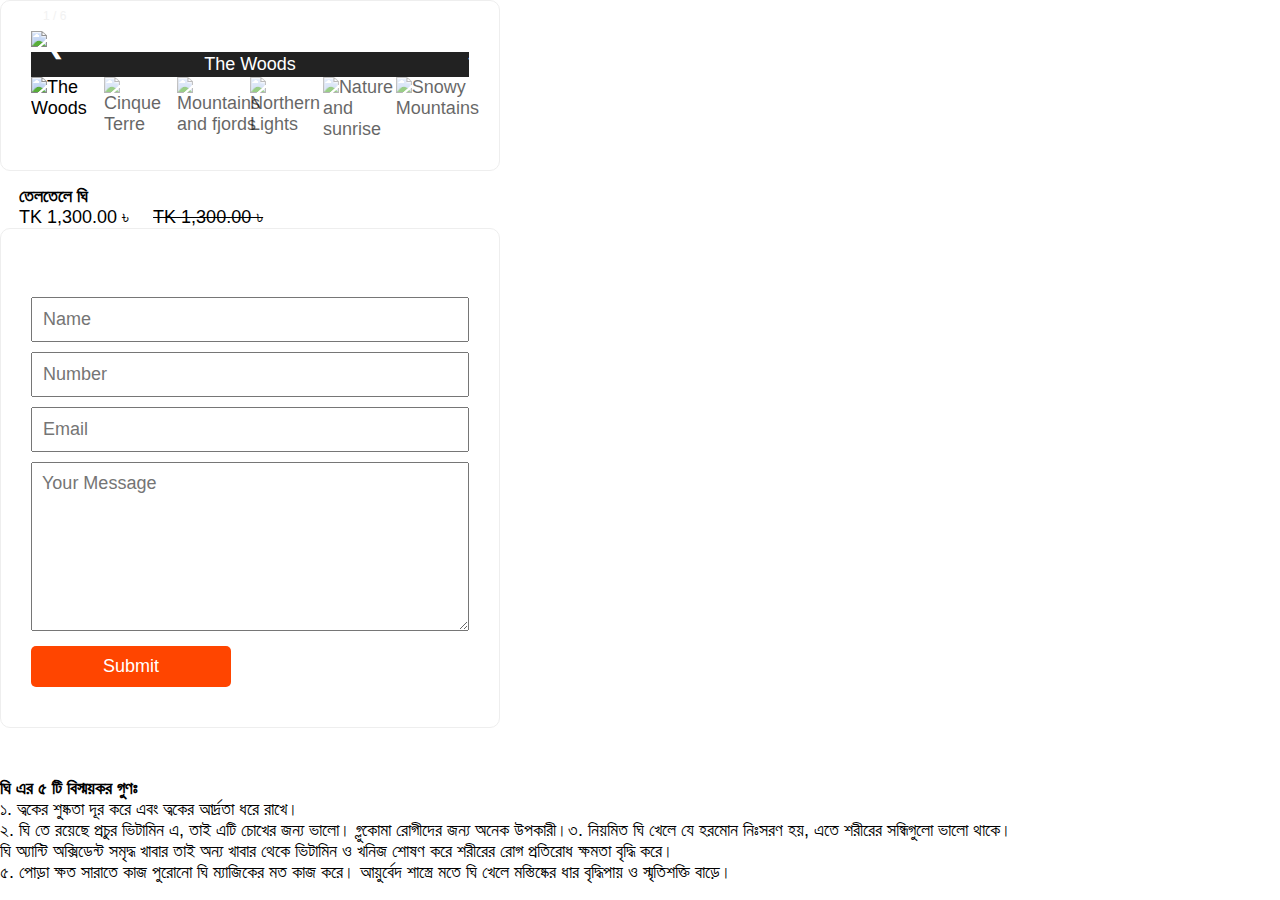
==== All/all.html @ 997743ed "first commit" ====
<!DOCTYPE html>
<html lang="en">

<head>
    <meta charset="UTF-8">
    <meta name="viewport" content="width=device-width, initial-scale=1.0">
    <title>Document</title>
    <link rel="stylesheet" href="all.css">
</head>

<body>


    <!-- Container for the image gallery -->
    <div class="container">

        <!-- Full-width images with number text -->
        <div class="mySlides">
            <div class="numbertext">1 / 6</div>
            <img src="/Tajul_website/img/gi.jpg" style="width:97%">



        </div>
        <div class="mySlides">
            <div class="numbertext">2 / 6</div>
            <img src="/Tajul_website/img/gi1.jpg" style="width:97%">
        </div>

        <div class="mySlides">
            <div class="numbertext">3 / 6</div>
            <img src="//Tajul_website/img/gi11.jpgconter/img/gi11.jpg" style="width:97%">
        </div>

        <div class="mySlides">
            <div class="numbertext">4 / 6</div>
            <img src="/Tajul_website/img/istop.jpg" style="width:97%">
        </div>

        <div class="mySlides">
            <div class="numbertext">5 / 6</div>
            <img src="/Tajul_website/img/mitai2.jpg" style="width:97%">
        </div>

        <div class="mySlides">
            <div class="numbertext">6 / 6</div>
            <img src="/Tajul_website/img/ghvb.jpg" style="width:97%">
        </div>

        <!-- Next and previous buttons -->
        <a class="prev" onclick="plusSlides(-1)">&#10094;</a>
        <a class="next" onclick="plusSlides(1)">&#10095;</a>

        <!-- Image text -->
        <div class="caption-container">
            <p id="caption"></p>
        </div>

        <!-- Thumbnail images -->
        <div class="row">
            <div class="column">
                <img class="demo cursor" src="/Tajul_website/img/poder3.jpg" style="width:100%"
                    onclick="currentSlide(1)" alt="The Woods">
            </div>
            <div class="column">
                <img class="demo cursor" src="/Tajul_website/img/votol.jpg" style="width:100%" onclick="currentSlide(2)"
                    alt="Cinque Terre">
            </div>
            <div class="column">
                <img class="demo cursor" src="/Tajul_website/img/office-home.jpg" style="width:100%"
                    onclick="currentSlide(3)" alt="Mountains and fjords">
            </div>
            <div class="column">
                <img class="demo cursor" src="/Tajul_website/img/hai4.jpg" style="width:100%" onclick="currentSlide(4)"
                    alt="Northern Lights">
            </div>
            <div class="column">
                <img class="demo cursor" src="/Tajul_website/img/gi9.jpg" style="width:100%" onclick="currentSlide(5)"
                    alt="Nature and sunrise">
            </div>
            <div class="column">
                <img class="demo cursor" src="/Tajul_website/img/tal8.jpg" style="width:100%" onclick="currentSlide(6)"
                    alt="Snowy Mountains">
            </div>
        </div>
    </div>

    <h3 class="taka">তেলতেলে ঘি</h3>
    <span class="taka"> TK 1,300.00 ৳</span>
    <span class="taka_linez_through"> TK 1,300.00 ৳</span>



    <div class="container">
        <form method="post" action="https://script.google.com/ma
        cros/s/AKfycbxUhrXLC1Lh_D
            dY5GYQE9rGtREocM1mZgUEB2qd66-Uj_sB5bj6m5Bb_O7
            OhJFUVP7M/exec" name="contact-form">
            <h4>Contact Us</h4>
            <input type="text" name="your-name" placeholder="Name">
            <input type="text" name="your-number" placeholder="Number">
            <input type="email" name="your-email" placeholder="Email">
            <textarea name="message" rows="7" placeholder="Your Message"></textarea>
            <input type="submit" value="Submit" id="submit">
        </form>
    </div>



    <p class="paragap">
    <h2>ঘি এর ৫ টি বিস্ময়কর গুণঃ</h2>
    <li>১. ত্বকের শুষ্কতা দূর করে এবং ত্বকের আর্দ্রতা ধরে রাখে। </li>
    <li>২. ঘি তে রয়েছে প্রচুর ভিটামিন এ, তাই এটি চোখের জন্য ভালো। গ্লুকোমা রোগীদের
        জন্য অনেক উপকারী।৩. নিয়মিত
        ঘি খেলে যে হরমোন নিঃসরণ হয়, এতে শরীরের সন্ধিগুলো ভালো থাকে। </li>
    <li>ঘি অ্যান্টি অক্সিডেন্ট সমৃদ্ধ খাবার তাই অন্য খাবার থেকে ভিটামিন ও খনিজ শোষণ করে
        শরীরের রোগ প্রতিরোধ
        ক্ষমতা বৃদ্ধি করে। </li>
    <li> ৫. পোড়া ক্ষত সারাতে কাজ পুরোনো ঘি ম্যাজিকের মত কাজ করে। আয়ুর্বেদ শাস্ত্রে মতে
        ঘি খেলে মস্তিষ্কের ধার
        বৃদ্ধিপায় ও স্মৃতিশক্তি বাড়ে। </li>

    </p>


    <!-- <div class="counter12">
        <button id="decrement">-</button>
        <span id="title">0</span>
        <button id="increment">+</button>
    </div>
    <button class="button-40" role="button">Buy with cash on delivary</button> -->


    <script src="all.js"></script>
</body>

</html>
---- All/all.css ----
* {
    box-sizing: border-box;
}

/* Position the image container (needed to position the left and right arrows) */
.container {
    position: relative;
}

/* Hide the images by default */
.mySlides {
    display: none;
}

/* Add a pointer when hovering over the thumbnail images */
.cursor {
    cursor: pointer;
}

/* Next & previous buttons */
.prev,
.next {
    cursor: pointer;
    position: absolute;
    top: 40%;
    width: auto;
    padding: 16px;
    margin-top: -50px;
    color: white;
    font-weight: bold;
    font-size: 20px;
    border-radius: 0 3px 3px 0;
    user-select: none;
    -webkit-user-select: none;
}

/* Position the "next button" to the right */
.next {
    right: 0;
    border-radius: 3px 0 0 3px;
}

/* On hover, add a black background color with a little bit see-through */
.prev:hover,
.next:hover {
    background-color: rgba(0, 0, 0, 0.8);
}

/* Number text (1/3 etc) */
.numbertext {
    color: #f2f2f2;
    font-size: 12px;
    padding: 8px 12px;
    position: absolute;
    top: 0;
}

/* Container for image text */
.caption-container {
    text-align: center;
    background-color: #222;
    padding: 2px 16px;
    color: white;
}

.row:after {
    content: "";
    display: table;
    clear: both;
}

/* Six columns side by side */
.column {
    float: left;
    width: 16.66%;
}

/* Add a transparency effect for thumnbail images */
.demo {
    opacity: 0.6;
}

.active,
.demo:hover {
    opacity: 1;
}


.taka {
    padding-top: 15px;
    margin-left: 19px;
}


.taka_linez_through {
    margin-left: 19px;
    text-decoration: line-through;
}




.counter12 {
    width: 100px;
    height: 9px;
    display: flex;
    margin-left: 6px;
    margin-bottom: 113px;



}

.counter12 span {
    font-size: 65px;
    color: rgb(255, 145, 0)255, 145, 0;
}

.counter12 button {
    font-size: 12px;
    cursor: pointer;
    margin: 9px;
    width: 52px;
    font-size: 49px;
}



* {
    box-sizing: border-box;
    padding: 0;
    margin: 0;
    font-family: 'poppins', sans-serif;
    font-size: 18px;
}


.container {
    width: 500px;
    padding: 30px;
    border: 1px solid #eeeeee;
    border-radius: 10px;
}

h4 {
    margin-bottom: 10px;
    font-size: 24px;
    color: white;
}

input {
    width: 100%;
    padding: 10px;
    margin-bottom: 10px;
}

textarea {
    width: 100%;
    padding: 10px;
}

#submit {
    border: none;
    background-color: orangered;
    color: white;
    width: 200px;
    margin-top: 10px;
    border-radius: 5px;
}

#submit:hover {
    background-color: #333333;
}



.paragap {
    margin-top: 50px;
}







/* CSS  button*/
.button-40 {
    background-color: #111827;
    border: 1px solid transparent;
    border-radius: .75rem;
    box-sizing: border-box;
    color: #FFFFFF;
    cursor: pointer;
    flex: 0 0 auto;
    font-family: "Inter var", ui-sans-serif, system-ui, -apple-system, system-ui, "Segoe UI", Roboto, "Helvetica Neue", Arial, "Noto Sans", sans-serif, "Apple Color Emoji", "Segoe UI Emoji", "Segoe UI Symbol", "Noto Color Emoji";
    font-size: 1.125rem;
    font-weight: 600;
    line-height: 1.5rem;
    padding: .75rem 1.2rem;
    text-align: center;
    text-decoration: none #6B7280 solid;
    text-decoration-thickness: auto;
    transition-duration: .4s;
    transition-property: background-color, border-color, color, fill, stroke;
    transition-timing-function: cubic-bezier(.4, 0, 0.2, 1);
    user-select: none;
    -webkit-user-select: none;
    touch-action: manipulation;
    width: auto;
}

.button-40:hover {
    background-color: #374151;
}

.button-40:focus {
    box-shadow: none;
    outline: 2px solid transparent;
    outline-offset: 2px;
}

@media (min-width: 768px) {
    .button-40 {
        padding: .75rem 1.5rem;
    }
}
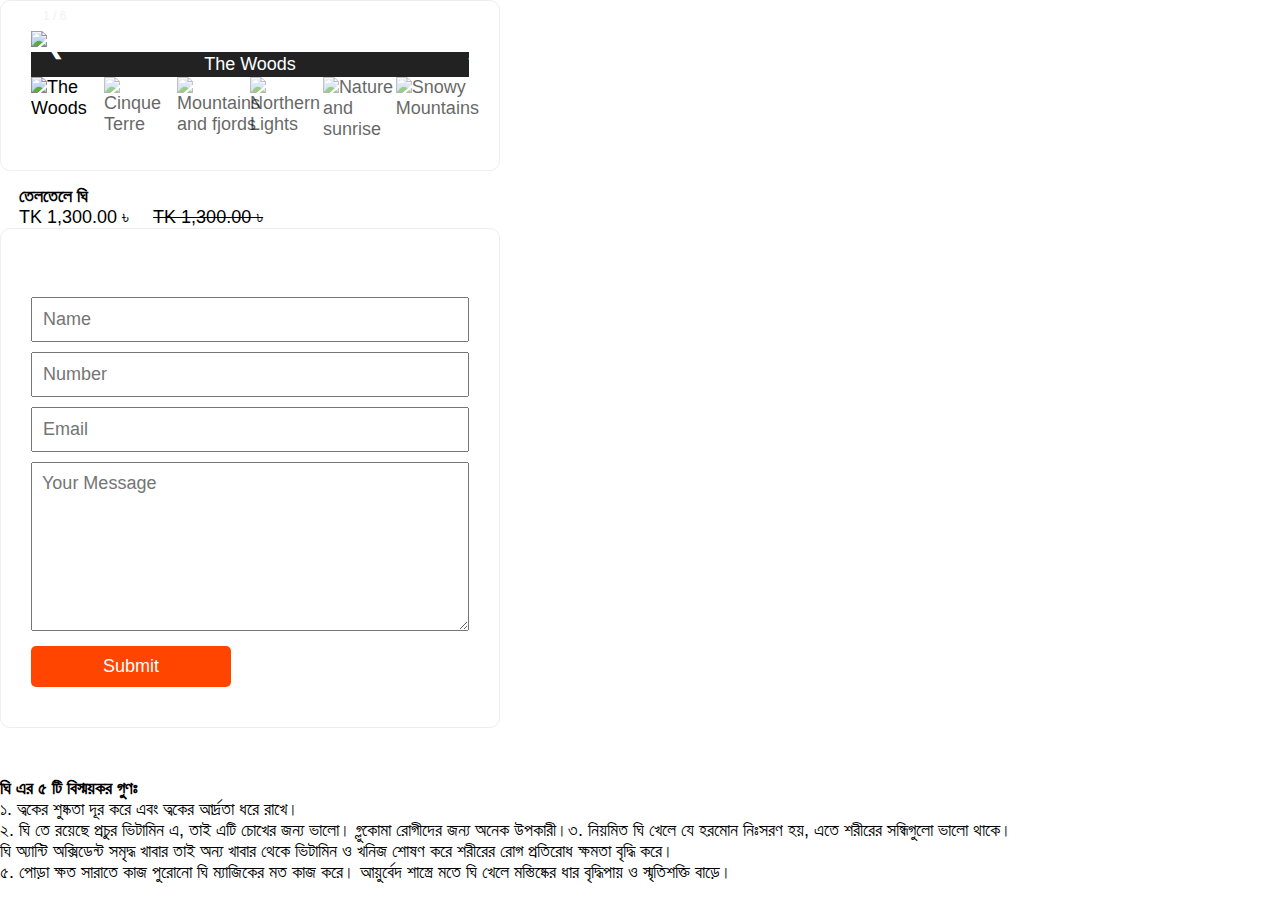
==== commit 1b0285ec: "testing parpas 2" ====
--- a/All/all.html
+++ b/All/all.html
@@ -17,34 +17,34 @@
         <!-- Full-width images with number text -->
         <div class="mySlides">
             <div class="numbertext">1 / 6</div>
-            <img src="/Tajul_website/img/gi.jpg" style="width:97%">
+            <img src="/Tajul_vai_website/Tajul_website/img/all product.jpg" style="width:97%">
 
 
 
         </div>
         <div class="mySlides">
             <div class="numbertext">2 / 6</div>
-            <img src="/Tajul_website/img/gi1.jpg" style="width:97%">
+            <img src="/Tajul_vai_website/Tajul_website/img/gi1.jpg" style="width:97%">
         </div>
 
         <div class="mySlides">
             <div class="numbertext">3 / 6</div>
-            <img src="//Tajul_website/img/gi11.jpgconter/img/gi11.jpg" style="width:97%">
+            <img src="/Tajul_vai_website/Tajul_website/img/modo4.jpg" style="width:97%">
         </div>
 
         <div class="mySlides">
             <div class="numbertext">4 / 6</div>
-            <img src="/Tajul_website/img/istop.jpg" style="width:97%">
+            <img src="/Tajul_vai_website/Tajul_website/img/votol.jpg" style="width:97%">
         </div>
 
         <div class="mySlides">
             <div class="numbertext">5 / 6</div>
-            <img src="/Tajul_website/img/mitai2.jpg" style="width:97%">
+            <img src="/Tajul_vai_website/Tajul_website/img/gi6.jpg" style="width:97%">
         </div>
 
         <div class="mySlides">
             <div class="numbertext">6 / 6</div>
-            <img src="/Tajul_website/img/ghvb.jpg" style="width:97%">
+            <img src="/Tajul_vai_website/Tajul_website/img/ghvb.jpg" style="width:97%">
         </div>
 
         <!-- Next and previous buttons -->
@@ -59,28 +59,28 @@
         <!-- Thumbnail images -->
         <div class="row">
             <div class="column">
-                <img class="demo cursor" src="/Tajul_website/img/poder3.jpg" style="width:100%"
+                <img class="demo cursor" src="/Tajul_vai_website/Tajul_website/img/poder3.jpg" style="width:100%"
                     onclick="currentSlide(1)" alt="The Woods">
             </div>
             <div class="column">
-                <img class="demo cursor" src="/Tajul_website/img/votol.jpg" style="width:100%" onclick="currentSlide(2)"
-                    alt="Cinque Terre">
+                <img class="demo cursor" src="/Tajul_vai_website/Tajul_website/img/votol.jpg" style="width:100%"
+                    onclick="currentSlide(2)" alt="Cinque Terre">
             </div>
             <div class="column">
-                <img class="demo cursor" src="/Tajul_website/img/office-home.jpg" style="width:100%"
+                <img class="demo cursor" src="/Tajul_vai_website/Tajul_website/img/office-home.jpg" style="width:100%"
                     onclick="currentSlide(3)" alt="Mountains and fjords">
             </div>
             <div class="column">
-                <img class="demo cursor" src="/Tajul_website/img/hai4.jpg" style="width:100%" onclick="currentSlide(4)"
-                    alt="Northern Lights">
+                <img class="demo cursor" src="/Tajul_vai_website/Tajul_website/img/hai4.jpg" style="width:100%"
+                    onclick="currentSlide(4)" alt="Northern Lights">
             </div>
             <div class="column">
-                <img class="demo cursor" src="/Tajul_website/img/gi9.jpg" style="width:100%" onclick="currentSlide(5)"
-                    alt="Nature and sunrise">
+                <img class="demo cursor" src="/Tajul_vai_website/Tajul_website/img/gi9.jpg" style="width:100%"
+                    onclick="currentSlide(5)" alt="Nature and sunrise">
             </div>
             <div class="column">
-                <img class="demo cursor" src="/Tajul_website/img/tal8.jpg" style="width:100%" onclick="currentSlide(6)"
-                    alt="Snowy Mountains">
+                <img class="demo cursor" src="/Tajul_vai_website/Tajul_website/img/tal8.jpg" style="width:100%"
+                    onclick="currentSlide(6)" alt="Snowy Mountains">
             </div>
         </div>
     </div>
